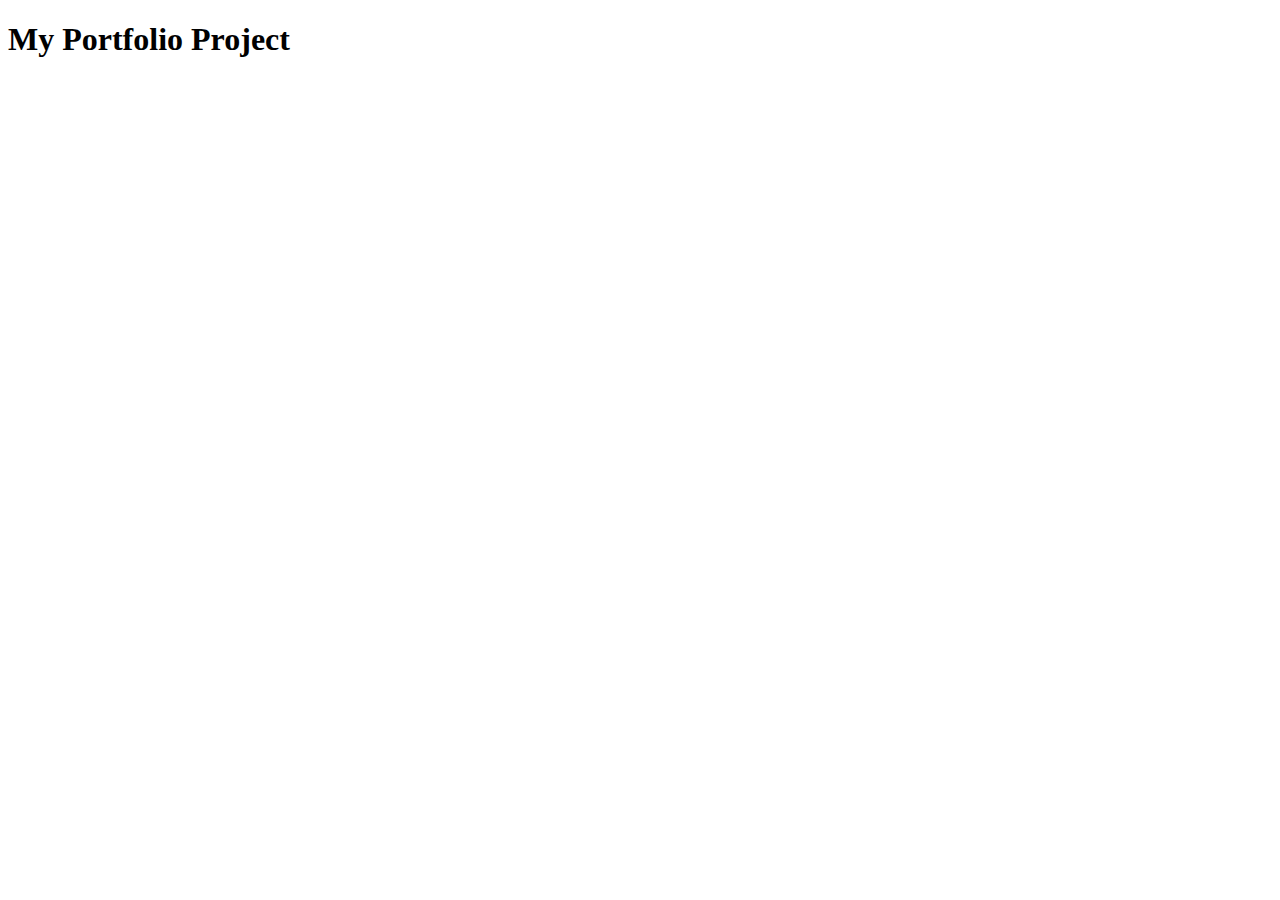
==== pages/bio.html @ 12c6780f "Some updates to style guide and structural changes" ====
<!DOCTYPE html>
<html lang="en">

    <head>
        <meta charset="utf-8">
        <meta name="viewport" content="width=device-width, initial-scale=1">
        <link href="styles/main.css" rel="stylesheet">
        <link href="https://unpkg.com/aos@2.3.1/dist/aos.css" rel="stylesheet">
        <title>All About Ryan</title>
    </head>
    <body>
        <header>
            <h1>My Portfolio Project</h1>
        </header>






    </body>
</html>
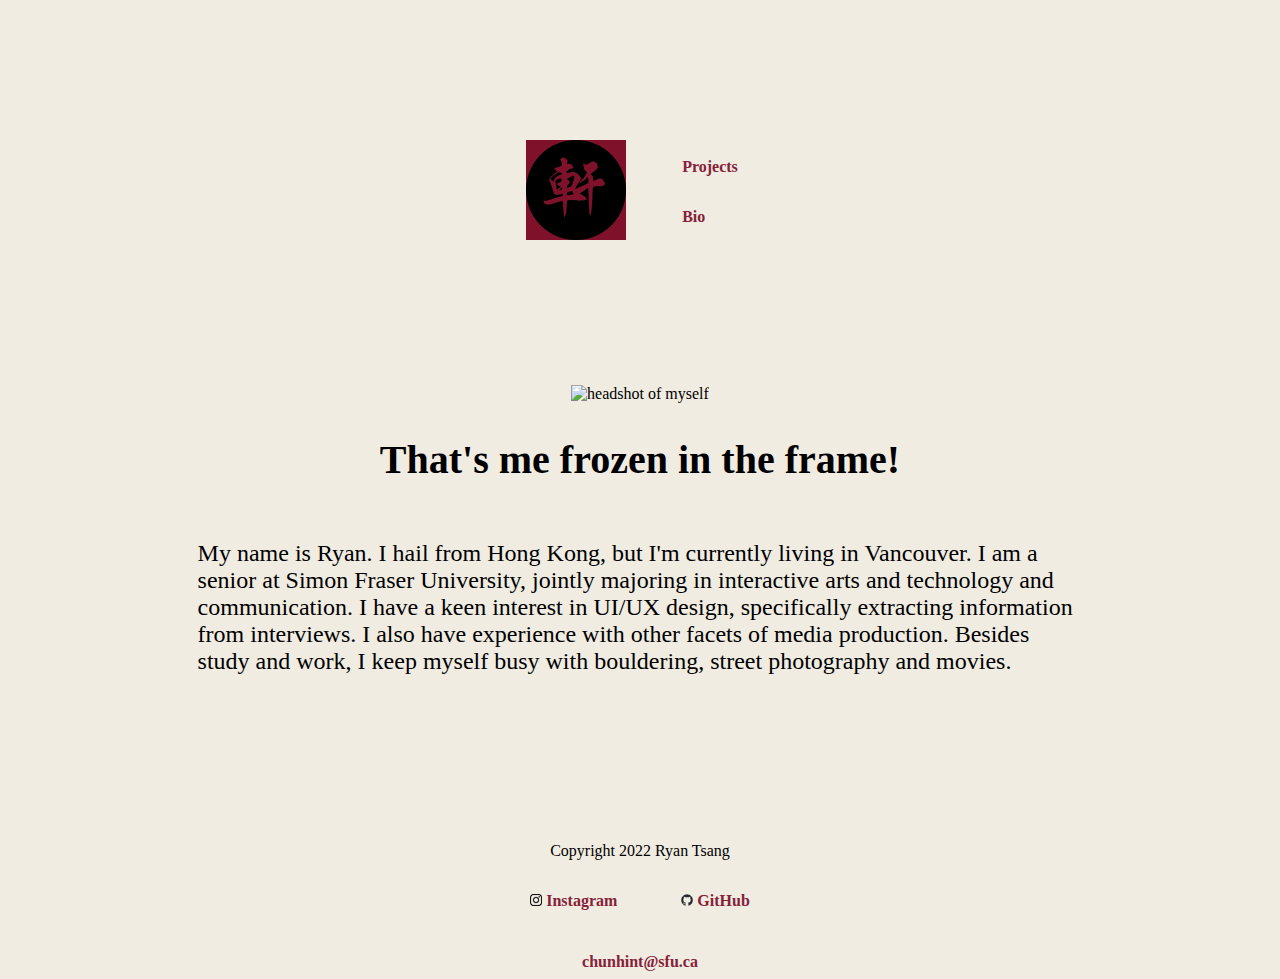
==== commit 3ecda78c: "Major updates to most pages" ====
--- a/pages/bio.html
+++ b/pages/bio.html
@@ -4,19 +4,55 @@
     <head>
         <meta charset="utf-8">
         <meta name="viewport" content="width=device-width, initial-scale=1">
-        <link href="styles/main.css" rel="stylesheet">
+        <link href="../styles/main.css" rel="stylesheet">
         <link href="https://unpkg.com/aos@2.3.1/dist/aos.css" rel="stylesheet">
         <title>All About Ryan</title>
     </head>
     <body>
         <header>
-            <h1>My Portfolio Project</h1>
+            <section class="container">
+                <nav>
+                    <a href="../index.html" class="logo">
+                        <img src="../img/me.png" alt="my logo" width="100" height="100">
+                    </a>
+                    <ul>
+                    <li><a href="../index.html#projects">Projects</a></li>
+                    <li><a href="bio.html">Bio</a></li>
+                    </ul>
+                </nav>
+            </section>
         </header>
 
+        <section class="container">
+            <img src="../img/introimg.JPG" alt="headshot of myself" id="headshot">
+
+        <h2>That's me frozen in the frame!</h2>
+        <p>My name is Ryan. I hail from Hong Kong, but I'm currently living in Vancouver. I am a senior at Simon Fraser University, jointly majoring in interactive arts and technology and communication. I have a keen interest in UI/UX design, specifically extracting information from interviews. I also have experience with other facets of media production. Besides study and work, I keep myself busy with bouldering, street photography and movies.</p>
 
 
+        </section>
 
-
-
+        <footer>
+            <div class="container">
+                <p>Copyright 2022 Ryan Tsang</p>
+                <ul>
+                    <li>
+                        <a href="https://www.instagram.com/shot.by.ryan/">
+                            <img src="../img/ins.png" alt="instagram icon image" width="12" height="12">
+                            Instagram
+                        </a>
+                    </li>
+                    <li>
+                        <a href="https://github.com/myname">
+                            <img src="../img/github.png" alt="github icon image" width="12" height="12">
+                            GitHub
+                        </a>
+                    </li>
+                </ul>
+                <div class="email">
+                    <a href="mailto:chunhint@sfu.ca">chunhint@sfu.ca</a>
+                </div>
+            </div>
+        </footer>
     </body>
 </html>--- a/styles/main.css
+++ b/styles/main.css
@@ -0,0 +1,197 @@
+/* define universal font */
+* {
+  background-color: #f0ece2;
+  box-sizing: border-box;
+  font-family: Roboto;
+  text-decoration: none;
+  list-style-type: none;
+}
+
+h1 {
+  text-align: center;
+  font-size: 5em;
+}
+
+h2 {
+  font-size: 2.5em;
+}
+
+h3 {
+  font-size: 2em;
+  text-align: left;
+}
+
+p {
+  font-size: 1.5em;
+}
+
+li a {
+  font-weight: bold;
+  color: #852239;
+}
+
+li a:hover {
+  font-weight: bolder;
+  color: #b995a1;
+  transition-duration: 0.5s;
+}
+
+nav {
+  display: flex;
+  flex-direction: row;
+  align-items: center;
+  flex-wrap: nowrap;
+}
+
+nav li {
+  padding: 1em;
+}
+
+a:hover img {
+  opacity: 0.5;
+  transition-duration: 0.5s;
+}
+
+/* define style for horizontal line */
+hr {
+  border: none;
+  height: 1px;
+  width: 5%;
+  background-color: #b995a1;
+  box-shadow: 0 0px 10px 10px #b995a1;
+}
+
+/* define a container for the layout */
+.container {
+  margin-top: 10%;
+  margin-left: auto;
+  margin-right: auto;
+  max-width: 70%;
+  display: flex;
+  flex-direction: column;
+  align-items: center;
+  justify-content: center;
+}
+.container #headshot {
+  max-width: 40%;
+}
+
+.project {
+  max-width: 100%;
+}
+.project img {
+  max-width: 100%;
+}
+.project a {
+  color: #2f2f30;
+}
+.project a:hover {
+  color: #852239;
+  transition-duration: 0.5s;
+}
+
+/* define the styles for the project title */
+.project-title {
+  font-size: 24px;
+  font-weight: bold;
+  margin-bottom: 16px;
+}
+
+/* define the styles for the project image */
+.project-image {
+  width: 300px;
+  height: 200px;
+  -o-object-fit: cover;
+     object-fit: cover;
+  margin-bottom: 16px;
+}
+
+/* define the styles for the project description */
+.project-description {
+  font-size: 16px;
+  margin-bottom: 16px;
+}
+
+/* define the styles for the project screenshots section */
+.project-screenshots {
+  margin-bottom: 16px;
+}
+
+/* define the styles for the screenshot grid */
+.screenshot-grid {
+  display: flex;
+  flex-wrap: wrap;
+}
+
+/* define the styles for the individual screenshots */
+.screenshot-grid img {
+  width: 300px;
+  height: 200px;
+  -o-object-fit: cover;
+     object-fit: cover;
+  margin-right: 16px;
+  margin-bottom: 16px;
+}
+
+/* define the styles for the project tech stack section */
+.project-tech-stack {
+  display: flex;
+  flex-direction: column;
+  align-items: center;
+}
+
+/*define img as a link*/
+.img-link-container {
+  display: flex;
+  justify-content: center;
+  align-items: center;
+}
+
+.img-link-container img {
+  align-items: center;
+  max-width: 35%;
+  max-height: 35%;
+}
+
+/* define a footer for the layout */
+.footer {
+  display: flex;
+  flex-direction: row;
+  align-items: center;
+}
+
+footer p {
+  font-size: 1em;
+}
+
+/* define a footer list attributes */
+footer ul {
+  display: flex;
+  flex-direction: row;
+  list-style-type: none;
+  -webkit-padding-start: 0px;
+          padding-inline-start: 0px;
+}
+
+/* define a footer list attributes */
+footer ul li {
+  margin-left: 2em;
+  margin-right: 2em;
+}
+
+/* define email portal attributes */
+.email {
+  margin-top: 3vh;
+}
+.email a {
+  text-decoration: none;
+  color: #852239;
+  font-weight: bold;
+}
+.email p {
+  font-weight: bold;
+}
+.email :hover {
+  color: #b995a1;
+  transition-duration: 0.5s;
+}/*# sourceMappingURL=main.css.map */